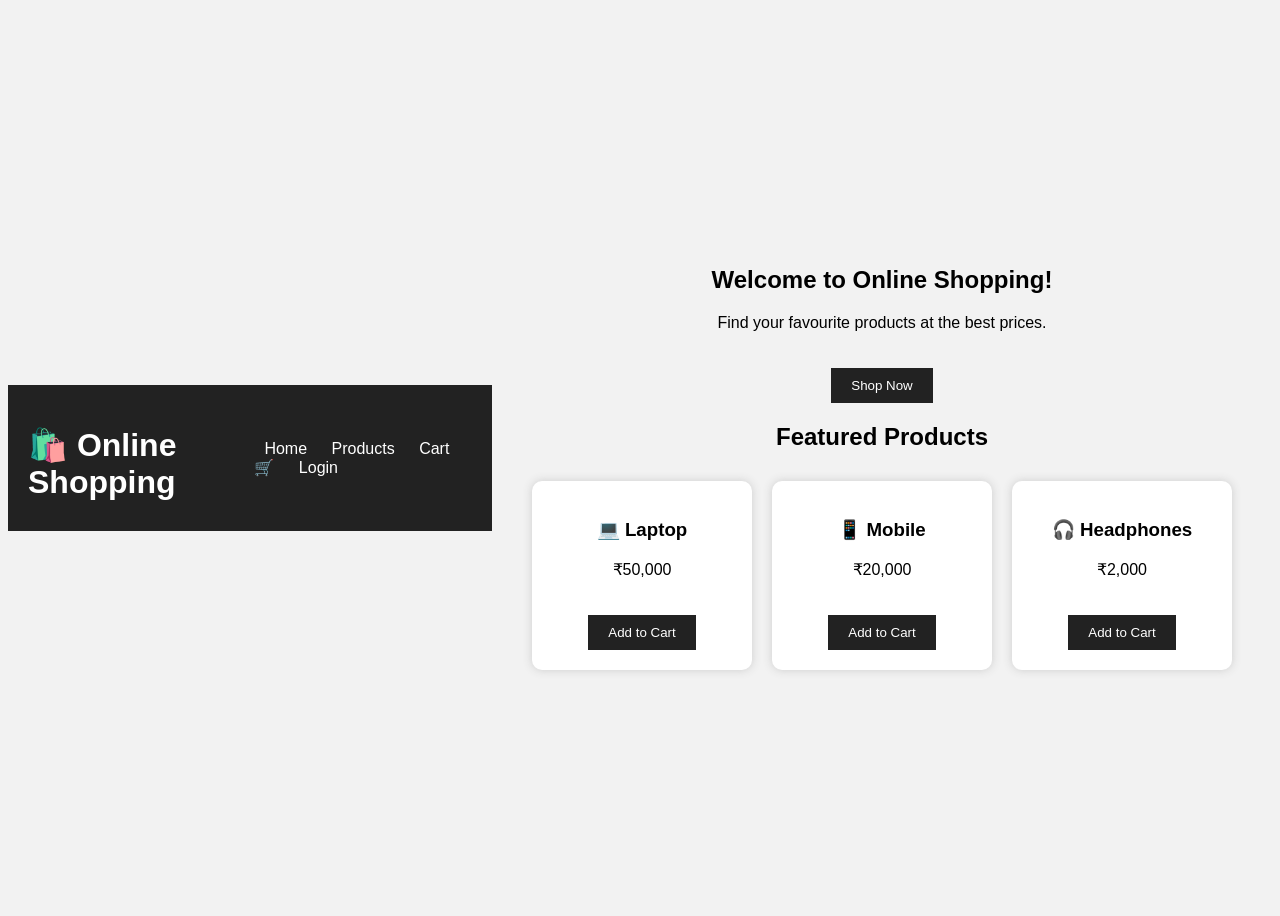
==== src/main/resources/static/home.html @ ac6d4945 "Successfully" ====
<!DOCTYPE html>
<html>

<head>
    <title>Online Shopping - Home</title>
    <link rel="stylesheet" href="style.css">
</head>

<body>

    <header>

        <h1>🛍️ Online Shopping</h1>

        <nav>
            <a href="home.html">Home</a>
            <a href="#">Products</a>
            <a href="#">Cart 🛒</a>
            <a href="index.html">Login</a>
        </nav>

    </header>

    <main>

        <h2>Welcome to Online Shopping!</h2>

        <p>Find your favourite products at the best prices.</p>

        <button onclick="shopNow()">Shop Now</button>

        <h2>Featured Products</h2>

        <div class="products">

            <!-- Laptop -->
            <div class="product">

                <h3>💻 Laptop</h3>

                <p>₹50,000</p>

                <button onclick="addToCart('Laptop', 50000)">
                    Add to Cart
                </button>

            </div>


            <!-- Mobile -->
            <div class="product">

                <h3>📱 Mobile</h3>

                <p>₹20,000</p>

                <button onclick="addToCart('Mobile', 20000)">
                    Add to Cart
                </button>

            </div>


            <!-- Headphones -->
            <div class="product">

                <h3>🎧 Headphones</h3>

                <p>₹2,000</p>

                <button onclick="addToCart('Headphones', 2000)">
                    Add to Cart
                </button>

            </div>

        </div>

    </main>


    <!-- JavaScript -->
    <script src="script.js"></script>

</body>

</html>
---- src/main/resources/static/style.css ----
body {
    font-family: Arial, sans-serif;
    background-color: #f2f2f2;
    display: flex;
    justify-content: center;
    align-items: center;
    height: 100vh;
}

.login-container {
    background-color: white;
    padding: 30px;
    width: 350px;
    text-align: center;
    border-radius: 10px;
}

h1 {
    margin-bottom: 10px;
}

label {
    display: block;
    text-align: left;
    margin-top: 15px;
}

input {
    width: 100%;
    padding: 10px;
    margin-top: 5px;
    box-sizing: border-box;
}

button {
    margin-top: 20px;
    padding: 10px 30px;
    cursor: pointer;
}header {
    background-color: #222;
    color: white;
    padding: 20px;
    display: flex;
    justify-content: space-between;
    align-items: center;
}

nav a {
    color: white;
    text-decoration: none;
    margin: 10px;
}

main {
    text-align: center;
    padding: 40px;
}

.products {
    display: flex;
    justify-content: center;
    gap: 20px;
    margin-top: 30px;
}

.product {
    background-color: white;
    padding: 20px;
    width: 180px;
    border-radius: 10px;
    box-shadow: 0 0 10px #ccc;
}

.product button,
main > button {
    background-color: #222;
    color: white;
    border: none;
    padding: 10px 20px;
    cursor: pointer;
}
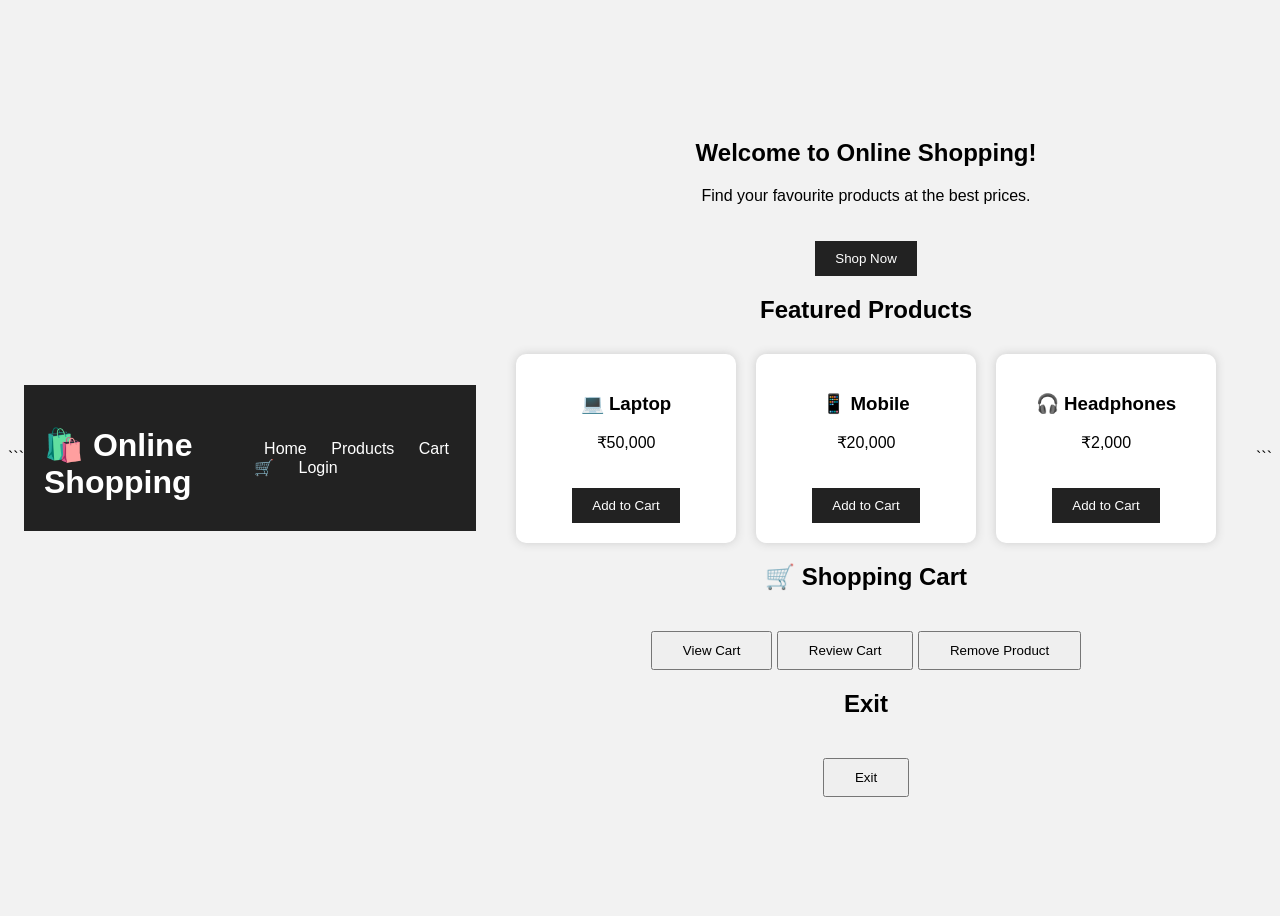
==== commit e38c851c: "Updated shopping app" ====
--- a/src/main/resources/static/home.html
+++ b/src/main/resources/static/home.html
@@ -1,4 +1,5 @@
 <!DOCTYPE html>
+
 <html>
 
 <head>
@@ -8,80 +9,114 @@
 
 <body>
 
-    <header>
+```
+<header>
 
-        <h1>🛍️ Online Shopping</h1>
+    <h1>🛍️ Online Shopping</h1>
 
-        <nav>
-            <a href="home.html">Home</a>
-            <a href="#">Products</a>
-            <a href="#">Cart 🛒</a>
-            <a href="index.html">Login</a>
-        </nav>
+    <nav>
+        <a href="home.html">Home</a>
+        <a href="#products">Products</a>
+        <a href="#cart">Cart 🛒</a>
+        <a href="index.html">Login</a>
+    </nav>
 
-    </header>
+</header>
 
-    <main>
+<main>
 
-        <h2>Welcome to Online Shopping!</h2>
+    <h2>Welcome to Online Shopping!</h2>
 
-        <p>Find your favourite products at the best prices.</p>
+    <p>Find your favourite products at the best prices.</p>
 
-        <button onclick="shopNow()">Shop Now</button>
+    <button onclick="shopNow()">Shop Now</button>
 
-        <h2>Featured Products</h2>
+    <h2 id="products">Featured Products</h2>
 
-        <div class="products">
+    <div class="products">
 
-            <!-- Laptop -->
-            <div class="product">
+        <!-- Laptop -->
+        <div class="product">
 
-                <h3>💻 Laptop</h3>
+            <h3>💻 Laptop</h3>
 
-                <p>₹50,000</p>
+            <p>₹50,000</p>
 
-                <button onclick="addToCart('Laptop', 50000)">
-                    Add to Cart
-                </button>
-
-            </div>
-
-
-            <!-- Mobile -->
-            <div class="product">
-
-                <h3>📱 Mobile</h3>
-
-                <p>₹20,000</p>
-
-                <button onclick="addToCart('Mobile', 20000)">
-                    Add to Cart
-                </button>
-
-            </div>
-
-
-            <!-- Headphones -->
-            <div class="product">
-
-                <h3>🎧 Headphones</h3>
-
-                <p>₹2,000</p>
-
-                <button onclick="addToCart('Headphones', 2000)">
-                    Add to Cart
-                </button>
-
-            </div>
+            <button onclick="addToCart('Laptop', 50000)">
+                Add to Cart
+            </button>
 
         </div>
 
-    </main>
+        <!-- Mobile -->
+        <div class="product">
+
+            <h3>📱 Mobile</h3>
+
+            <p>₹20,000</p>
+
+            <button onclick="addToCart('Mobile', 20000)">
+                Add to Cart
+            </button>
+
+        </div>
+
+        <!-- Headphones -->
+        <div class="product">
+
+            <h3>🎧 Headphones</h3>
+
+            <p>₹2,000</p>
+
+            <button onclick="addToCart('Headphones', 2000)">
+                Add to Cart
+            </button>
+
+        </div>
+
+    </div>
 
 
-    <!-- JavaScript -->
-    <script src="script.js"></script>
+    <!-- CART SECTION -->
+
+    <section id="cart">
+
+        <h2>🛒 Shopping Cart</h2>
+
+        <button onclick="viewCart()">
+            View Cart
+        </button>
+
+        <button onclick="reviewCart()">
+            Review Cart
+        </button>
+
+        <button onclick="removeSelectedProduct()">
+            Remove Product
+        </button>
+
+    </section>
+
+
+    <!-- EXIT -->
+
+    <section>
+
+        <h2>Exit</h2>
+
+        <button onclick="exitApp()">
+            Exit
+        </button>
+
+    </section>
+
+</main>
+
+
+<!-- JavaScript -->
+<script src="script.js"></script>
+```
 
 </body>
 
-</html>+</html>
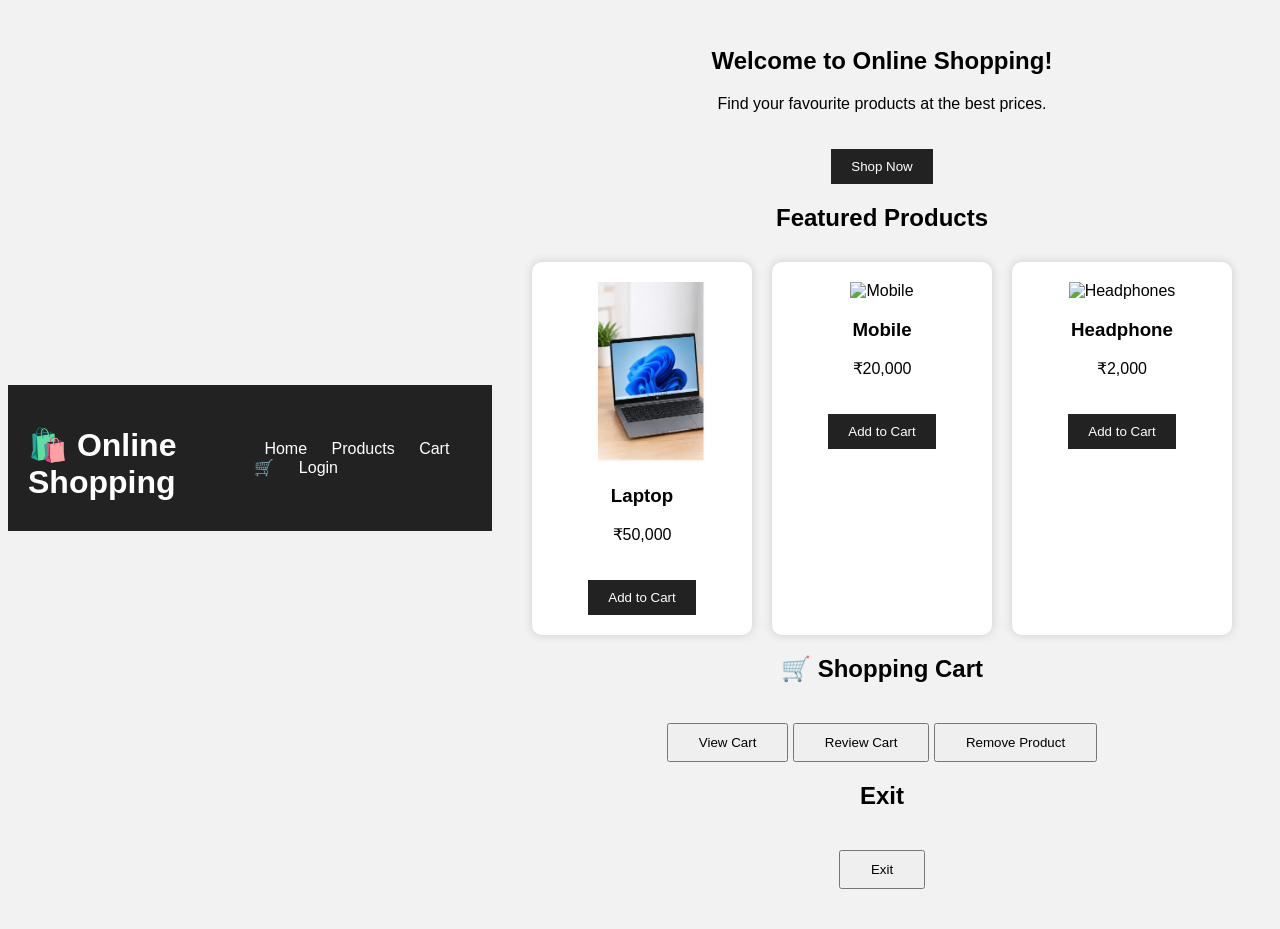
==== commit 95bffe10: "Added product images and updated shopping app UI" ====
--- a/src/main/resources/static/home.html
+++ b/src/main/resources/static/home.html
@@ -1,5 +1,4 @@
 <!DOCTYPE html>
-
 <html>
 
 <head>
@@ -9,7 +8,6 @@
 
 <body>
 
-```
 <header>
 
     <h1>🛍️ Online Shopping</h1>
@@ -37,45 +35,41 @@
 
         <!-- Laptop -->
         <div class="product">
+            <img src="images/laptop.jpg" alt="Laptop">
 
-            <h3>💻 Laptop</h3>
-
+            <h3>Laptop</h3>
             <p>₹50,000</p>
 
             <button onclick="addToCart('Laptop', 50000)">
                 Add to Cart
             </button>
-
         </div>
 
         <!-- Mobile -->
         <div class="product">
+            <img src="images/mobile.jpg" alt="Mobile">
 
-            <h3>📱 Mobile</h3>
-
+            <h3>Mobile</h3>
             <p>₹20,000</p>
 
             <button onclick="addToCart('Mobile', 20000)">
                 Add to Cart
             </button>
-
         </div>
 
-        <!-- Headphones -->
+        <!-- Headphone -->
         <div class="product">
+            <img src="images/headphones.jpg" alt="Headphones">
 
-            <h3>🎧 Headphones</h3>
-
+            <h3>Headphone</h3>
             <p>₹2,000</p>
 
-            <button onclick="addToCart('Headphones', 2000)">
+            <button onclick="addToCart('Headphone', 2000)">
                 Add to Cart
             </button>
-
         </div>
 
     </div>
-
 
     <!-- CART SECTION -->
 
@@ -97,7 +91,6 @@
 
     </section>
 
-
     <!-- EXIT -->
 
     <section>
@@ -112,11 +105,7 @@
 
 </main>
 
-
-<!-- JavaScript -->
 <script src="script.js"></script>
-```
 
 </body>
-
-</html>
+</html>
--- a/src/main/resources/static/style.css
+++ b/src/main/resources/static/style.css
@@ -78,4 +78,9 @@
     border: none;
     padding: 10px 20px;
     cursor: pointer;
+}
+.product img {
+    width: 200px;
+    height: 180px;
+    object-fit: contain;
 }
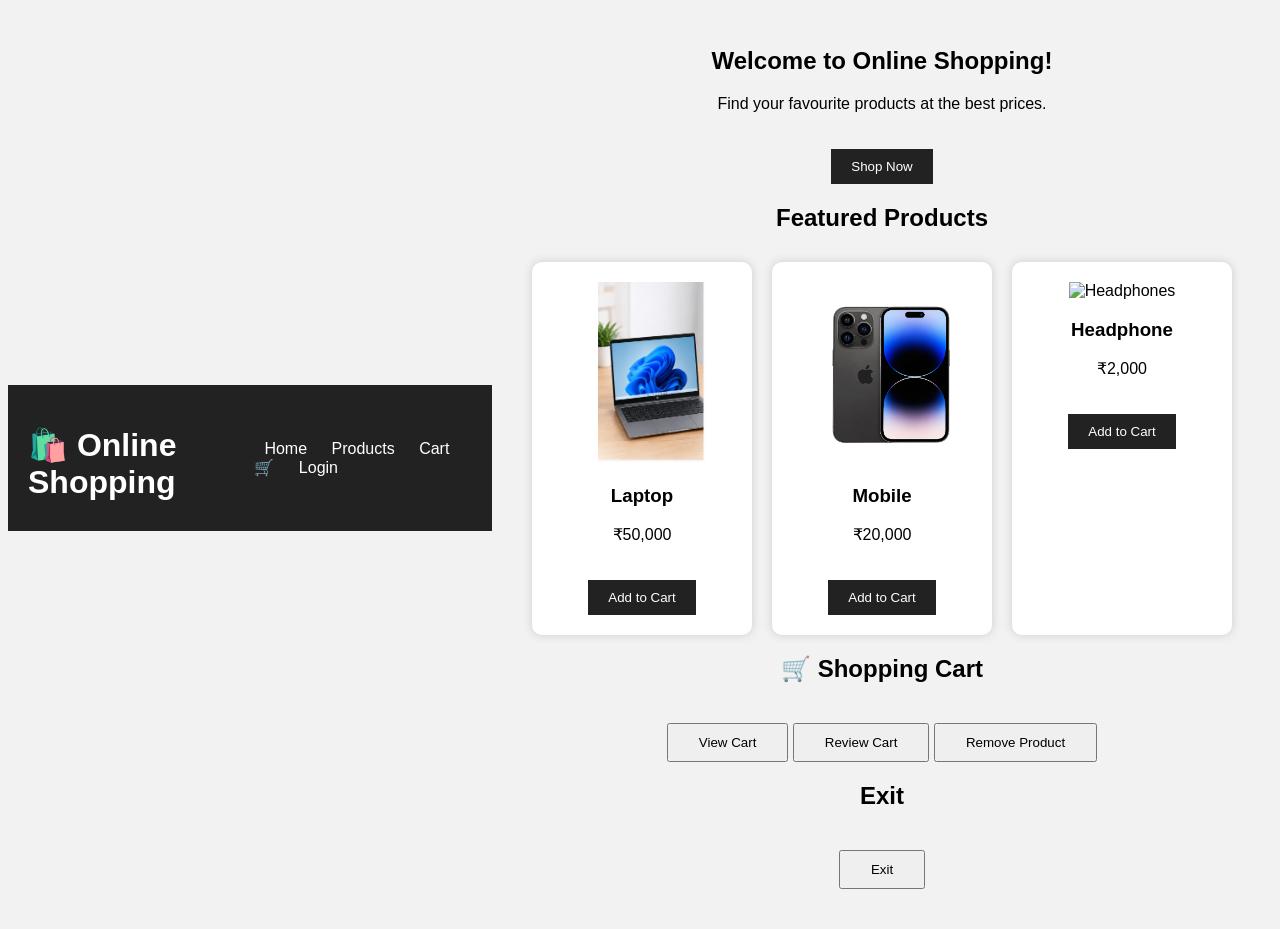
==== commit ccf46c1a: "Added shopping cart page" ====
--- a/src/main/resources/static/home.html
+++ b/src/main/resources/static/home.html
@@ -15,7 +15,7 @@
     <nav>
         <a href="home.html">Home</a>
         <a href="#products">Products</a>
-        <a href="#cart">Cart 🛒</a>
+        <a href="cart.html">Cart 🛒</a>
         <a href="index.html">Login</a>
     </nav>
 
